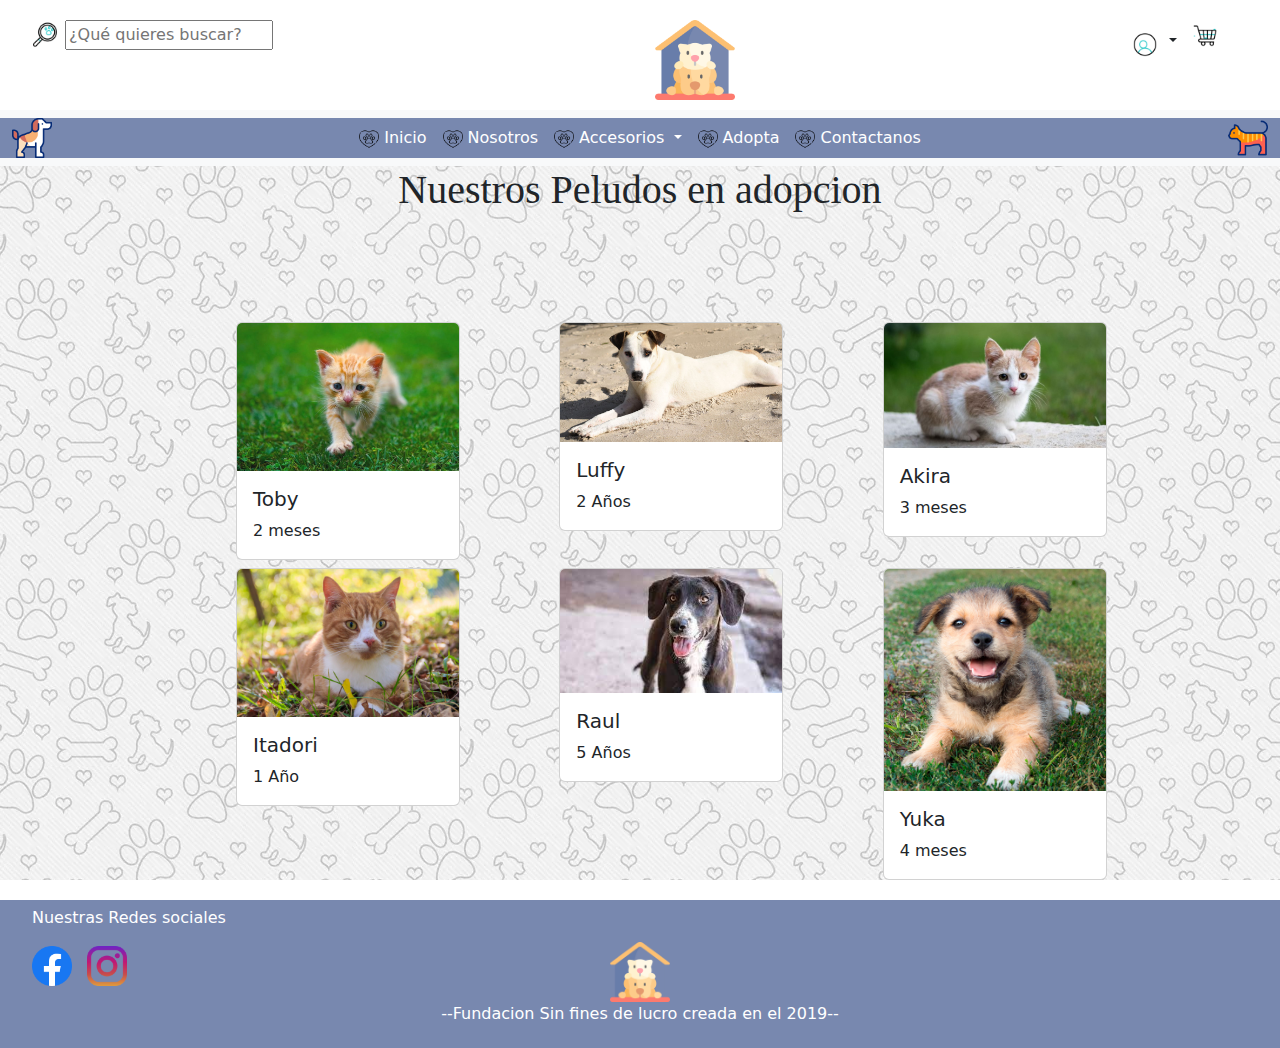
==== adopta.html @ b0b44876 "Add files via upload" ====
<!DOCTYPE html>
<html lang="en">
<head>
    <meta charset="UTF-8">
    <meta name="viewport" content="width=device-width, initial-scale=1.0">
    <title>Popsipatitas</title>
    <link rel="stylesheet" href="style.css">
    <link href="https://cdn.jsdelivr.net/npm/bootstrap@5.3.3/dist/css/bootstrap.min.css" rel="stylesheet" integrity="sha384-QWTKZyjpPEjISv5WaRU9OFeRpok6YctnYmDr5pNlyT2bRjXh0JMhjY6hW+ALEwIH" crossorigin="anonymous">
    <style>
        .fondo {
            background-image: url(img/istockphoto-1310151529-640x640.jpg);   
        }
    </style>
</head>
<body>
    <!--Barra principal-->
    <header> 
        <div class="contendorBoton">
            <!--Lupa-->
            <div class="btnBuscar">
                <img src="img/lupa.gif" alt="Lupa" id="lupa" width="30" height="30">
                <input type="text" class="search-input" placeholder="¿Qué quieres buscar?">
            </div>
            <!--Logo-->
            <div class="logo">
                <center>
                    <a href="index.html"><img src="img/refugio-de-animales.png" alt="Bootstrap" height="80" width="80"></a>
                </center>
            </div>
            <!--Login y Carrito-->
            <div class="btnCarritoLogin">
                <!--Login-->
                <div class="dropdown"> 
                    <button class="btn  dropdown-toggle" type="button" id="dropdownForm" data-bs-toggle="dropdown" aria-expanded="false">
                        <img src="img/perfil.gif" alt="" width="30" height="30">
                    </button>
                    <!-- Formulario -->
                    <div class="dropdown-menu" style="background-color:  #7888AF;color: white;" aria-labelledby="dropdownForm">
                        <form class="form">
                            <div class="mb-3">
                                <label for="username" class="form-label">Nombre de usuario</label>
                                <input type="text" class="form-control" id="username" placeholder="Ingresa tu nombre de usuario">
                            </div>
                            <div class="mb-3">
                                <label for="password" class="form-label">Contraseña</label>
                                <input type="password" class="form-control" id="password" placeholder="Ingresa tu contraseña">
                            </div>
                            <button type="submit" class="btn btn-primary btn-secondary">Iniciar sesión</button>
                        </form>
                    </div>
                </div>

                <!--Carrito de compras -->
                <div class="carrito"> 
                    <button class="carrito navbar-toggler d-lg-block" type="button" data-bs-toggle="offcanvas" data-bs-target="#offcanvasRight" aria-controls="offcanvasRight">
                        <img src="img/carrito-de-compras.gif" alt="" width="30" height="30">
                    </button>
                </div>
            </div>
        </div>

        <!--Menu-->
        <nav class="navbar navbar-expand-lg bg-body-tertiary">
            <div class="container-fluid" style="background-color: #7888AF;">
                <img src="img/beagle.png" alt="" width="40" height="40">
                <div class="collapse navbar-collapse justify-content-center" id="navbarNavDropdown">
                    <ul class="navbar-nav">
                        <li class="nav-item">
                            <a class="nav-link active" aria-current="page" href="index.html" style="color:white;">
                                <img src="img/animales (1).png" alt="Inicio" style="height: 20px; margin-right: 5px;">Inicio
                            </a>
                        </li>
                        <li class="nav-item">
                            <a class="nav-link active" aria-current="page" href="nosotros.html" style="color:white;">
                                <img src="img/animales (1).png" alt="Ver todo" style="height: 20px; margin-right: 5px;">Nosotros
                            </a>
                        </li>
                        <li class="nav-item dropdown">
                            <a class="nav-link dropdown-toggle" href="accesorios.html" role="button" data-bs-toggle="dropdown" aria-expanded="false" style="color: white;">
                                <img src="img/animales (1).png" alt="Adornos" style="height: 20px; margin-right: 5px;">Accesorios
                            </a>
                            <ul class="dropdown-menu" style="background-color:#7888AF;">
                                <li><a class="dropdown-item" href="bandana.html" style="color: white;">Bandana</a></li>
                                <li><a class="dropdown-item" href="correa.html" style="color: white;">Correas</a></li>
                                <li><a class="dropdown-item" href="identificacion.html" style="color: white;">Identificaciones</a></li>
                            </ul>
                        </li>
                        <li class="nav-item">
                            <a class="nav-link" href="adopta.html" style="color: white;">
                                <img src="img/animales (1).png" alt="Nosotros" style="height: 20px; margin-right: 5px;">Adopta
                            </a>
                        </li>
                        <li class="nav-item">
                            <a class="nav-link" href="contacto.html" style="color: white;">
                                <img src="img/animales (1).png" alt="Nosotros" style="height: 20px; margin-right: 5px;">Contactanos
                            </a>
                        </li>
                    </ul>   
                </div>
                <img src="img/gato.png" alt="" width="40" height="40" style="background-position: center;">
            </div>
        </nav>
        <!--Carrito de compras barra desplegable-->
        <div class="offcanvas offcanvas-end" tabindex="-1" id="offcanvasRight" aria-labelledby="offcanvasRightLabel">
            <div class="offcanvas-header">
                <h5 class="offcanvas-title" id="offcanvasRightLabel">Carrito</h5>
                <button type="button" class="btn-close" data-bs-dismiss="offcanvas" aria-label="Close"></button>
            </div>
            <div class="offcanvas-body">
                <p>Tu carrito está vacío</p>
            </div>
            <div class="d-grid gap-2 col-6 mx-auto">
                <button class="btn btn-primary" type="button" data-bs-toggle="modal" data-bs-target="#exampleModal">
                    Finalizar compra
                </button>
            </div>
        </div>

        <!-- Modal -->
        <div class="modal fade" id="exampleModal" tabindex="-1" aria-labelledby="exampleModalLabel" aria-hidden="true">
            <div class="modal-dialog">
                <div class="modal-content">
                    <div class="modal-header">
                        <h5 class="modal-title" id="exampleModalLabel">Confirmar compra</h5>
                        <button type="button" class="btn-close" data-bs-dismiss="modal" aria-label="Close"></button>
                    </div>
                    <div class="modal-body">
                        ¿Estás seguro de que deseas finalizar tu compra?
                    </div>
                    <div class="modal-footer">
                        <button type="button" class="btn btn-secondary" data-bs-dismiss="modal">Cancelar</button>
                        <a href="carrito.html"><button type="button"  class="btn btn-primary">Confirmar</button></a>
                    </div>
                </div>
            </div>
        </div>
    </header>

    <main>
        <!--Introduccion del equipo-->
        <div class="fondo"> 
            <h1 style="font-family: 'Georgia', serif; text-align: center;">Nuestros Peludos en adopcion</h1>
            <!--foto animales-->
            <div class="container">
                <div class="row row-cols-1 row-cols-md-3 g-2" style="margin-left: 150px; margin-top: 100px;">
                    <!--Card 1-->
                    <div class="col">
                        <div class="card" style="width: 14rem;">
                            <img src="img/1.jpg" class="card-img-top" alt="...">
                            <div class="card-body">
                                <h5 class="card-title">Toby</h5>
                                <p class="card-text">2 meses </p>
                            </div>
                        </div>
                    </div>
                    <!--Card 2-->
                    <div class="col">
                        <div class="card" style="width: 14rem;">
                            <img src="img/pi.jpg" class="card-img-top" alt="...">
                            <div class="card-body">
                                <h5 class="card-title">Luffy</h5>
                                <p class="card-text">2 Años</p>
                            </div>
                        </div>
                    </div>
                    <!--Card 3-->
                    <div class="col">
                        <div class="card" style="width: 14rem;">
                            <img src="img/2.jpg" class="card-img-top" alt="...">
                            <div class="card-body">
                                <h5 class="card-title">Akira</h5>
                                <p class="card-text">3 meses</p>
                            </div>
                        </div>
                    </div>
                    <!--Card 4-->
                    <div class="col">
                        <div class="card" style="width: 14rem;">
                            <img src="img/4.jpeg" class="card-img-top" alt="...">
                            <div class="card-body">
                                <h5 class="card-title">Itadori</h5>
                                <p class="card-text">1 Año</p>
                            </div>
                        </div>
                    </div>
                    <!--Card 5-->
                    <div class="col">
                        <div class="card" style="width: 14rem;">
                            <img src="img/qq.jpg" class="card-img-top" alt="...">
                            <div class="card-body">
                                <h5 class="card-title">Raul</h5>
                                <p class="card-text">5 Años</p>
                            </div>
                        </div>
                    </div>
                     <!--Card 6-->
                     <div class="col">
                        <div class="card" style="width: 14rem;">
                            <img src="img/o.jpg" class="card-img-top" alt="...">
                            <div class="card-body">
                                <h5 class="card-title">Yuka</h5>
                                <p class="card-text">4 meses</p>
                            </div>
                        </div>
                    </div>
                </div>
            </div>
        </div>        
    </main>        
    <!--Footer-->
    <footer>
        <ul class="social-icons">
            <p style="color: white;">Nuestras Redes sociales</p>
            <li><a href="#"><img src="img/facebook.png" alt="Facebook" width="40" height="40"></a></li>
            <li><a href="#"><img src="img/instagram.png" alt="Instagram" width="40" height="40"></a></li>  
        </ul>
        <div class="fundacion">
            <center>
                <img src="img/refugio-de-animales.png" width="60" height="60" alt="">
                <p style="color: white;" >--Fundacion Sin fines de lucro creada en el 2019--</p>
            </center>
        </div>
    </footer>

    <script src="https://cdn.jsdelivr.net/npm/bootstrap@5.3.3/dist/js/bootstrap.bundle.min.js" integrity="sha384-YvpcrYf0tY3lHB60NNkmXc5s9fDVZLESaAA55NDzOxhy9GkcIdslK1eN7N6jIeHz" crossorigin="anonymous"></script>

</body>
</html>
---- style.css ----
/* Esto es para que el boton de usuario quede tactil */
.dropdown:hover .dropdown-menu {
    display: block;
}
/*Botones de arriba*/
.contendorBoton{
    display: flex;
    justify-content: space-between;
    margin-top: 20px;
    margin-bottom: 10px;
}
.btnCarritoLogin{
    display: flex;
    margin-right: 60px;
}
.btnBuscar{
    margin-left: 30px;
}
.carruselCard{
    display: flex;
    justify-content: center;
}
.Ccard{
    margin-right: 20px;
}

.img1{
    display: inline-block;
    margin: 20px;
}

footer {
    background-color:#7888AF;
    padding: 6px 0;
    text-align: left;
    margin-top: 20px;
  }

.social-icons li {
    display: inline-block;
    margin-right: 10px; 
}
.fundacion{
    margin-top: -60px;
}
.btn-modal{
    text-align: center;
}
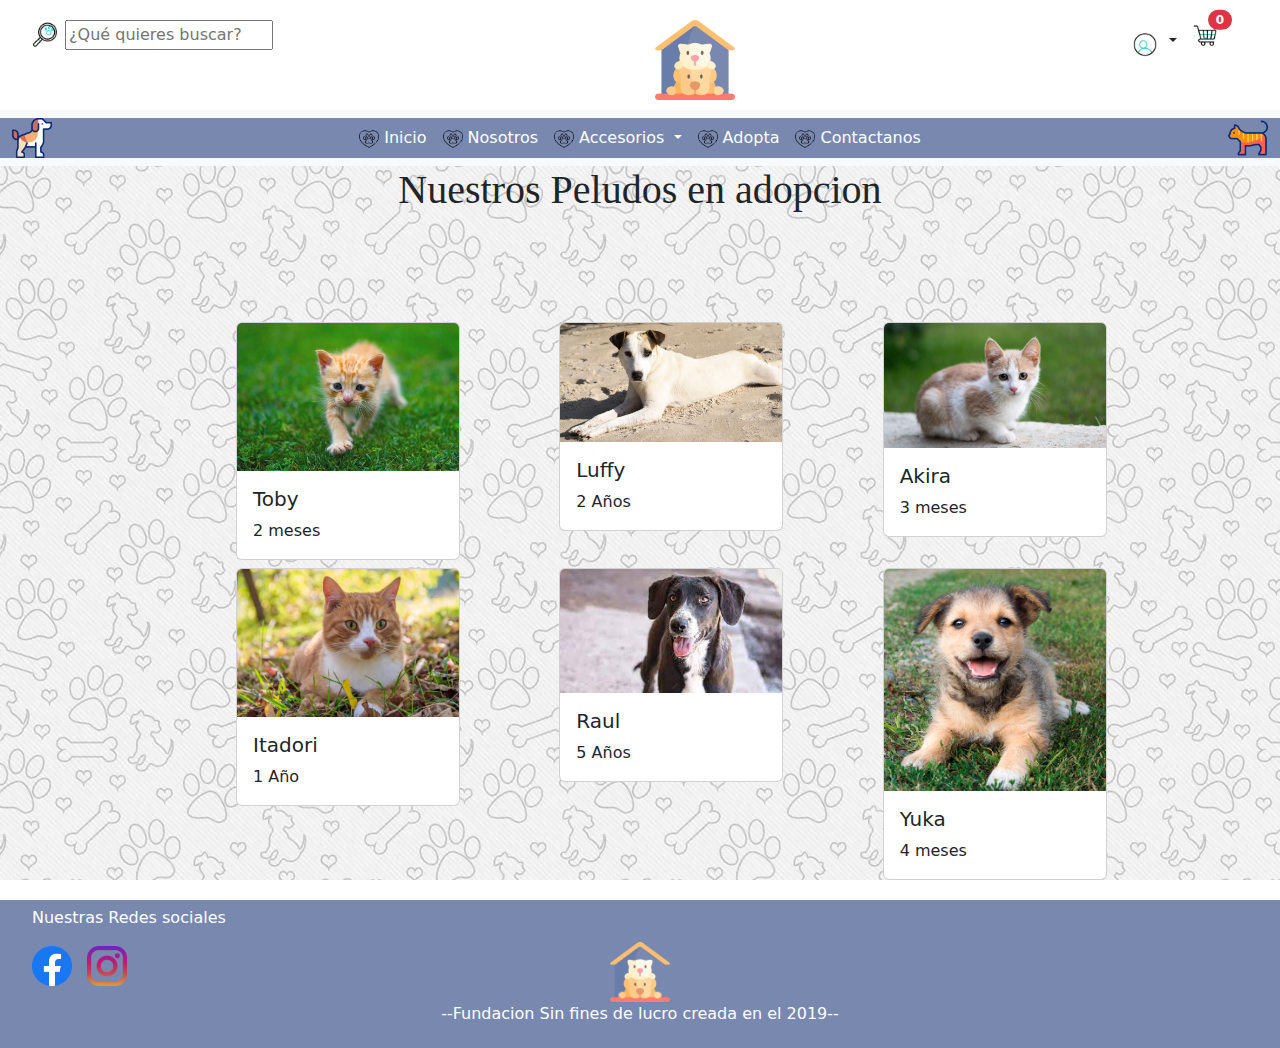
==== commit 00894804: "Modificacion menu" ====
--- a/adopta.html
+++ b/adopta.html
@@ -6,11 +6,6 @@
     <title>Popsipatitas</title>
     <link rel="stylesheet" href="style.css">
     <link href="https://cdn.jsdelivr.net/npm/bootstrap@5.3.3/dist/css/bootstrap.min.css" rel="stylesheet" integrity="sha384-QWTKZyjpPEjISv5WaRU9OFeRpok6YctnYmDr5pNlyT2bRjXh0JMhjY6hW+ALEwIH" crossorigin="anonymous">
-    <style>
-        .fondo {
-            background-image: url(img/istockphoto-1310151529-640x640.jpg);   
-        }
-    </style>
 </head>
 <body>
     <!--Barra principal-->
@@ -45,16 +40,23 @@
                                 <label for="password" class="form-label">Contraseña</label>
                                 <input type="password" class="form-control" id="password" placeholder="Ingresa tu contraseña">
                             </div>
-                            <button type="submit" class="btn btn-primary btn-secondary">Iniciar sesión</button>
+                            <button type="submit" class="btn btn-primary btn-secondary" onclick="login()">Iniciar sesión</button><br>
+                            <a href="registro.html"type="submit" class="btn btn-primary btn-secondary">Registrar</a>
                         </form>
                     </div>
                 </div>
 
                 <!--Carrito de compras -->
-                <div class="carrito"> 
-                    <button class="carrito navbar-toggler d-lg-block" type="button" data-bs-toggle="offcanvas" data-bs-target="#offcanvasRight" aria-controls="offcanvasRight">
-                        <img src="img/carrito-de-compras.gif" alt="" width="30" height="30">
-                    </button>
+                <div class="container-icon">
+                    <div class="container-cart-icon position-relative">
+                        <div class="carrito"> 
+                            <button class="carrito navbar-toggler d-lg-block" type="button" data-bs-toggle="offcanvas" data-bs-target="#offcanvasRight" aria-controls="offcanvasRight">
+                                <img src="img/carrito-de-compras.gif" alt="Carrito de compras" width="30" height="30">
+                            </button>
+                            <!-- Elemento para mostrar la cantidad de productos -->
+                            <span id="cantidad-productos" class="position-absolute top-0 start-100 translate-middle badge rounded-pill bg-danger">0</span>
+                        </div>
+                    </div>
                 </div>
             </div>
         </div>
@@ -63,7 +65,10 @@
         <nav class="navbar navbar-expand-lg bg-body-tertiary">
             <div class="container-fluid" style="background-color: #7888AF;">
                 <img src="img/beagle.png" alt="" width="40" height="40">
-                <div class="collapse navbar-collapse justify-content-center" id="navbarNavDropdown">
+                <button class="navbar-toggler" type="button" data-bs-toggle="collapse" data-bs-target="#navbarSupportedContent" aria-controls="navbarSupportedContent" aria-expanded="false" aria-label="Toggle navigation">
+                    <span class="navbar-toggler-icon"></span>
+                </button>
+                <div class="collapse navbar-collapse justify-content-center" id="navbarSupportedContent">
                     <ul class="navbar-nav">
                         <li class="nav-item">
                             <a class="nav-link active" aria-current="page" href="index.html" style="color:white;">
@@ -95,7 +100,7 @@
                                 <img src="img/animales (1).png" alt="Nosotros" style="height: 20px; margin-right: 5px;">Contactanos
                             </a>
                         </li>
-                    </ul>   
+                    </ul> 
                 </div>
                 <img src="img/gato.png" alt="" width="40" height="40" style="background-position: center;">
             </div>
@@ -106,14 +111,27 @@
                 <h5 class="offcanvas-title" id="offcanvasRightLabel">Carrito</h5>
                 <button type="button" class="btn-close" data-bs-dismiss="offcanvas" aria-label="Close"></button>
             </div>
-            <div class="offcanvas-body">
-                <p>Tu carrito está vacío</p>
-            </div>
-            <div class="d-grid gap-2 col-6 mx-auto">
-                <button class="btn btn-primary" type="button" data-bs-toggle="modal" data-bs-target="#exampleModal">
-                    Finalizar compra
-                </button>
-            </div>
+            <div class="container-cart-products hidden-cart">
+                <div class="row-product hidden">
+                    <div class="cart-product">
+                        <div class="info-cart-product">
+                            <span class="cantidad-producto-carrito">1</span>
+                            <p class="titulo-producto-carrito">Bandana Black Sheep</p>
+                            <span class="precio-producto-carrito">$6.390</span>
+                        </div>
+                    </div>
+                </div>
+                <div class="cart-total hidden">
+                    <h3>Total:</h3>
+                    <span class="total-pagar">$200</span>
+                    <div class="d-grid gap-2 col-6 mx-auto">
+                        <button class="btn btn-primary" type="button" data-bs-toggle="modal" data-bs-target="#exampleModal">
+                            Finalizar compra
+                        </button>
+                    </div>
+                </div>
+            </div>
+            <p class="cart-empty">El carrito está vacío</p>
         </div>
 
         <!-- Modal -->
@@ -223,6 +241,6 @@
     </footer>
 
     <script src="https://cdn.jsdelivr.net/npm/bootstrap@5.3.3/dist/js/bootstrap.bundle.min.js" integrity="sha384-YvpcrYf0tY3lHB60NNkmXc5s9fDVZLESaAA55NDzOxhy9GkcIdslK1eN7N6jIeHz" crossorigin="anonymous"></script>
-
+    <script src="main.js"></script>
 </body>
 </html>--- a/style.css
+++ b/style.css
@@ -1,3 +1,6 @@
+.fondo {
+    background-image: url(img/istockphoto-1310151529-640x640.jpg);   
+}
 /* Esto es para que el boton de usuario quede tactil */
 .dropdown:hover .dropdown-menu {
     display: block;
@@ -15,6 +18,7 @@
 }
 .btnBuscar{
     margin-left: 30px;
+    
 }
 .carruselCard{
     display: flex;
@@ -45,4 +49,150 @@
 }
 .btn-modal{
     text-align: center;
+}
+
+/*AQUI EMPEZA EL CODIGO DEL CARRITO DE COMPRAS*/
+.icon-cart{
+    width: 40px;
+    height: 40px;
+    stroke: #000;
+}
+
+.icon-cart:hover{
+    cursor: pointer;
+}
+
+img{
+    max-width: 100%;
+}
+
+/* Header*/
+.count-products{
+    position: absolute;
+    top: 55%;
+    right: 0;
+
+    background-color: #000;
+    color: #fff;
+    width: 25px;
+    height: 25px;
+
+    display: flex;
+    justify-content: center;
+    align-items: center;
+    border-radius: 50%;
+}
+
+#contador-productos{
+    font-size: 12px;
+}
+
+.container-cart-products{
+    position: absolute;
+    top: 50px;
+    right: 0;
+
+    background-color: #fff;
+    width: 400px;
+    z-index: 1;
+    box-shadow: 0 10px 20px rgba(0, 0, 0, 0.20);
+    border-radius: 10px;
+    
+}
+
+.cart-product{
+    display: flex;
+    align-items: center;
+    justify-content: space-between;
+    padding: 30px;
+
+    border-bottom: 1px solid rgba(0, 0, 0, 0.20);
+
+}
+
+.info-cart-product{
+    display: flex;
+    justify-content: space-between;
+    flex: 0.8;
+}
+
+.titulo-producto-carrito{
+    font-size: 20px;
+}
+
+.precio-producto-carrito{
+    font-weight: 700;
+    font-size: 20px;
+    margin-left: 10px;
+}
+
+.cantidad-producto-carrito{
+    font-weight: 400;
+    font-size: 20px;
+}
+
+.icon-close{
+    width: 25px;
+    height: 25px;
+}
+
+.icon-close:hover{
+    stroke: red;
+    cursor: pointer;
+}
+
+.cart-total{
+    display: flex;
+    justify-content: center;
+    align-items: center;
+    padding: 20px 0;
+    gap: 20px;
+}
+
+.cart-total h3{
+    font-size: 20px;
+    font-weight: 700;
+}
+
+.total-pagar{
+    font-size: 20px;
+    font-weight: 900;
+}
+
+
+/* Main*/
+.container-items{
+    display: grid;
+    grid-template-columns: repeat(5, 5fr);
+    gap: 20px;
+}
+.info-product{
+    padding: 15px 30px;
+    line-height: 2;
+    display: flex;
+    flex-direction: column;
+    gap: 10px;
+}
+
+.price{
+    font-size: 18px;
+    font-weight: 900;
+}
+
+.info-product button{
+    border: none;
+    background: none;
+    background-color: #000;
+    color: #fff;
+    padding: 15px 10px;
+    cursor: pointer;
+}
+
+.cart-empty{
+    padding: 20px;
+    text-align: center;
+}
+
+.hidden{
+    display: none;
 }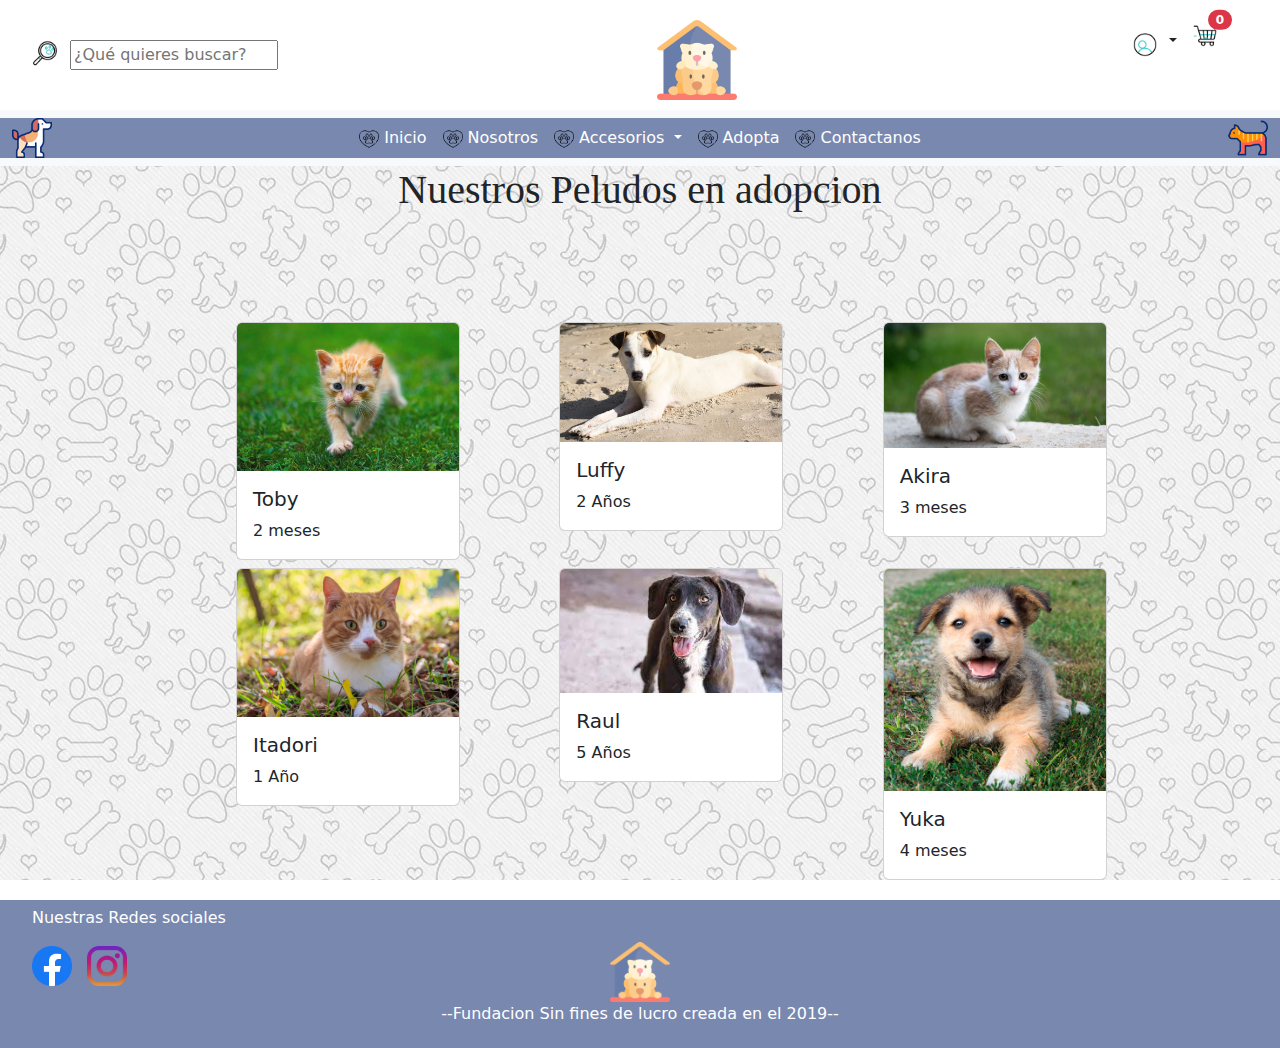
==== commit 13174950: "Contador" ====
--- a/adopta.html
+++ b/adopta.html
@@ -54,7 +54,7 @@
                                 <img src="img/carrito-de-compras.gif" alt="Carrito de compras" width="30" height="30">
                             </button>
                             <!-- Elemento para mostrar la cantidad de productos -->
-                            <span id="cantidad-productos" class="position-absolute top-0 start-100 translate-middle badge rounded-pill bg-danger">0</span>
+                            <span id="contador-productos" class="position-absolute top-0 start-100 translate-middle badge rounded-pill bg-danger">0</span>
                         </div>
                     </div>
                 </div>
--- a/style.css
+++ b/style.css
@@ -1,3 +1,6 @@
+#contador-productos{
+    font-size: 12px;
+}
 .fondo {
     background-image: url(img/istockphoto-1310151529-640x640.jpg);   
 }
@@ -195,4 +198,38 @@
 
 .hidden{
     display: none;
-}+}
+.filtros {
+    display: flex;
+    flex-direction: column;
+    align-items: flex-start; 
+}
+
+
+
+
+.botones {
+    display: flex;
+    flex-direction: column; 
+    align-items: center; 
+}
+
+.btnBuscar {
+    display: flex;
+    align-items: center; 
+    margin-bottom: 10px; }
+
+.btnBuscar button {
+    background: none; /* Elimina el fondo del botón */
+    border: none; /* Elimina el borde del botón */
+    padding: 0; /* Elimina el padding del botón */
+    cursor: pointer; /* Cambia el cursor al pasar sobre el botón */
+}
+
+.search-input {
+    margin-left: 10px; /* Espacio entre el botón y el input */
+}
+
+button.btn {
+    margin-bottom: 10px; /* Espacio entre los botones */
+}
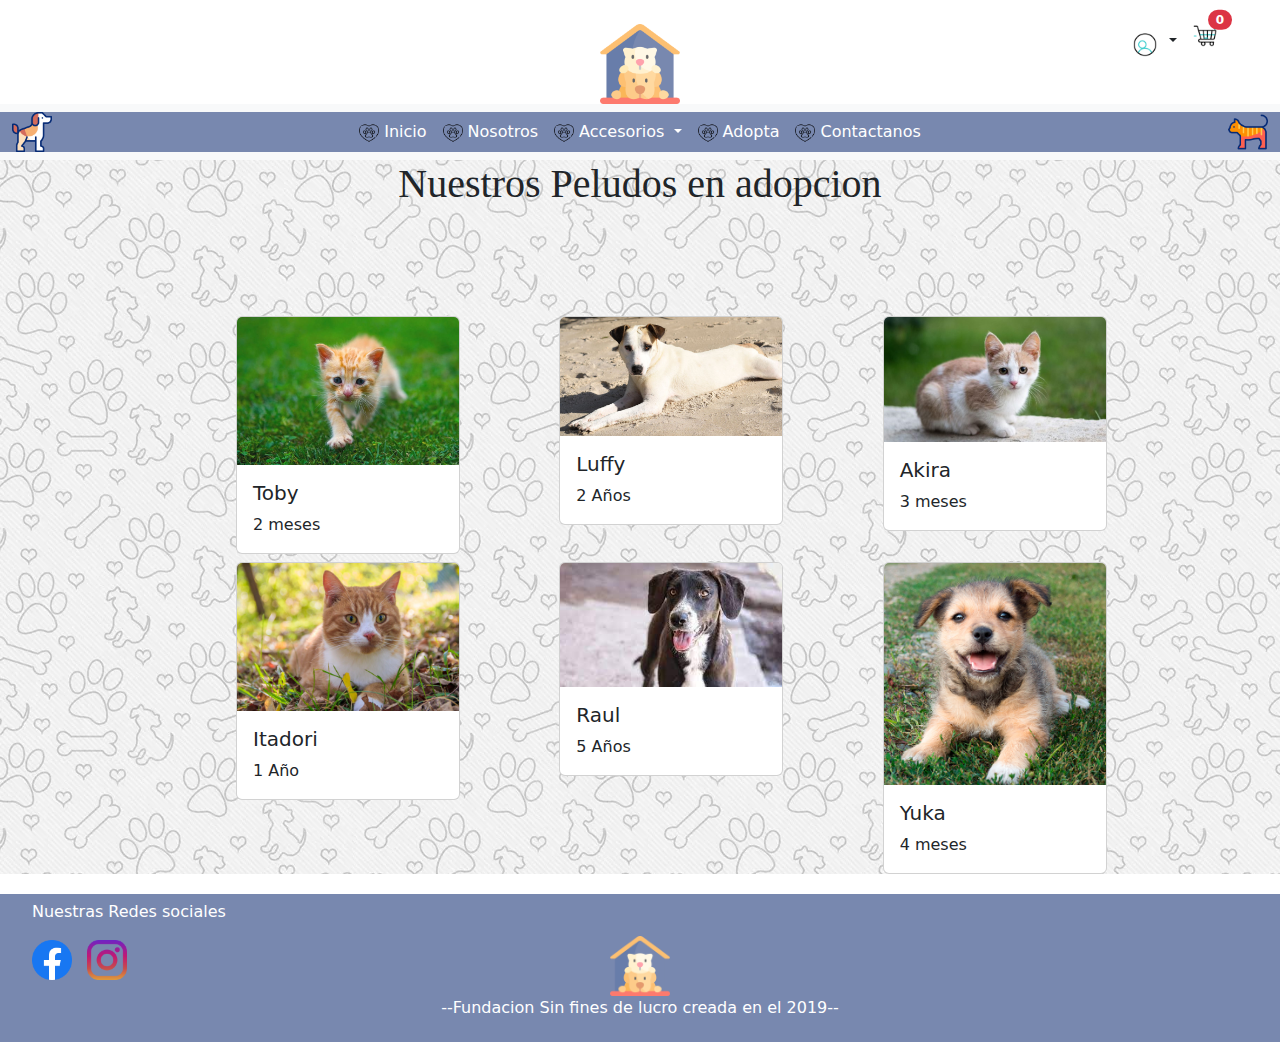
==== commit 80db41e3: "arreglos" ====
--- a/adopta.html
+++ b/adopta.html
@@ -9,19 +9,8 @@
 </head>
 <body>
     <!--Barra principal-->
-    <header> 
-        <div class="contendorBoton">
-            <!--Lupa-->
-            <div class="btnBuscar">
-                <img src="img/lupa.gif" alt="Lupa" id="lupa" width="30" height="30">
-                <input type="text" class="search-input" placeholder="¿Qué quieres buscar?">
-            </div>
-            <!--Logo-->
-            <div class="logo">
-                <center>
-                    <a href="index.html"><img src="img/refugio-de-animales.png" alt="Bootstrap" height="80" width="80"></a>
-                </center>
-            </div>
+    <header>
+        <div class="contendorBoton2">
             <!--Login y Carrito-->
             <div class="btnCarritoLogin">
                 <!--Login-->
@@ -45,7 +34,7 @@
                         </form>
                     </div>
                 </div>
-
+                
                 <!--Carrito de compras -->
                 <div class="container-icon">
                     <div class="container-cart-icon position-relative">
@@ -60,6 +49,11 @@
                 </div>
             </div>
         </div>
+        <!--Logo-->
+        <center>
+            <a href="index.html"><img src="img/refugio-de-animales.png" alt="Bootstrap" height="80" width="80"></a>
+        </center> 
+        
 
         <!--Menu-->
         <nav class="navbar navbar-expand-lg bg-body-tertiary">
@@ -132,6 +126,7 @@
                 </div>
             </div>
             <p class="cart-empty">El carrito está vacío</p>
+
         </div>
 
         <!-- Modal -->
--- a/style.css
+++ b/style.css
@@ -14,6 +14,12 @@
     justify-content: space-between;
     margin-top: 20px;
     margin-bottom: 10px;
+}
+.contendorBoton2{
+    display: flex;
+    justify-content: right;
+    margin-top: 20px;
+    margin-bottom: -50px;
 }
 .btnCarritoLogin{
     display: flex;
